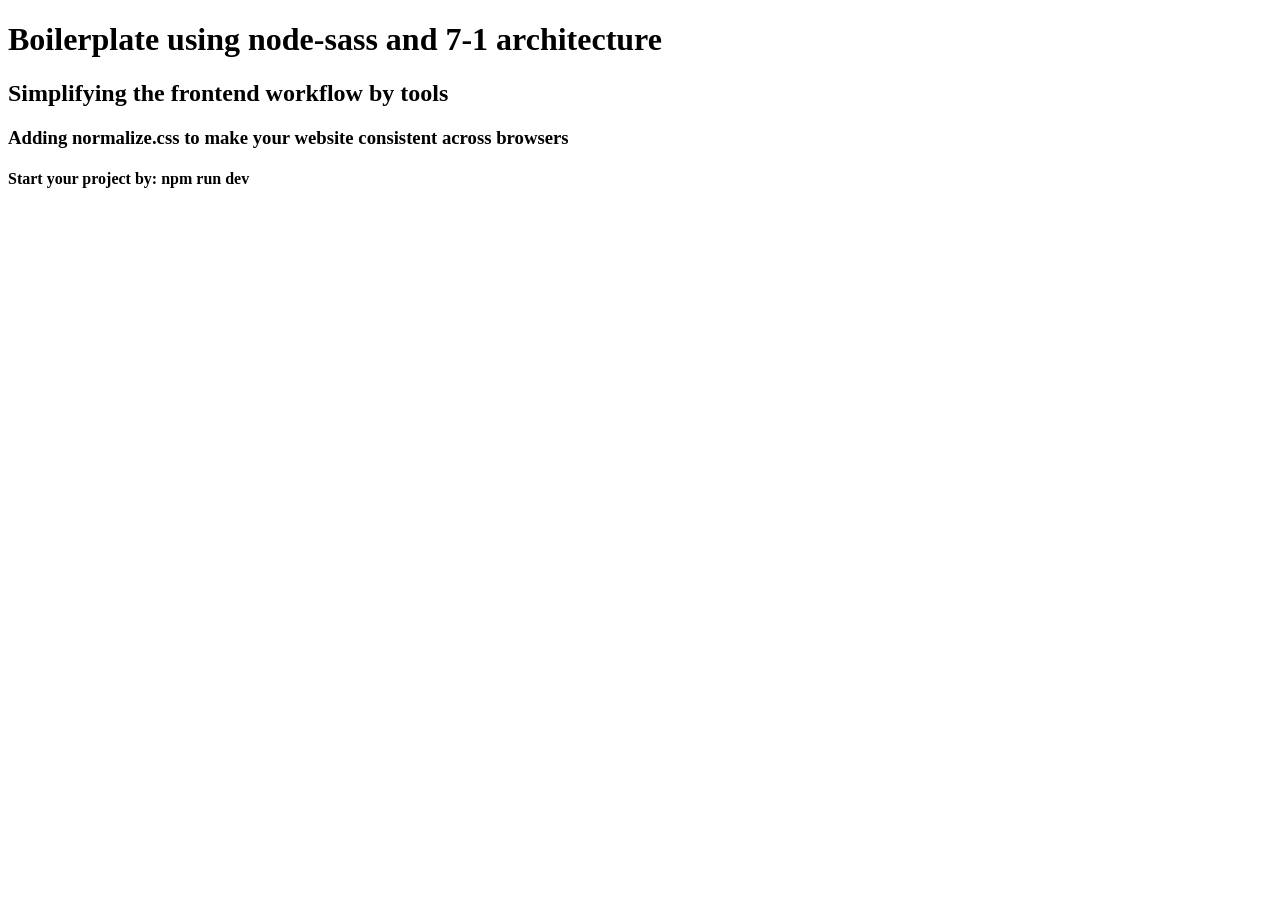
==== index.html @ 0681c427 "first commit" ====
<!DOCTYPE html>
<html>
<head>
    <meta charset="utf-8" />
    <meta http-equiv="X-UA-Compatible" content="IE=edge">
    <title>Boilerplate</title>
    <meta name="viewport" content="width=device-width, initial-scale=1">
    <link rel="stylesheet" type="text/css" media="screen" href="style.css" />
</head>
<body>
    <h1>Boilerplate using node-sass and 7-1 architecture</h1>
    <h2>Simplifying the frontend workflow by tools</h2>
    <h3>Adding normalize.css to make your website consistent across browsers</h3>
    <h4>Start your project by: <strong>npm run dev</strong></h4>
</body>
</html>
---- style.css ----
@import url(../../node_modules/normalize.css/normalize.css);
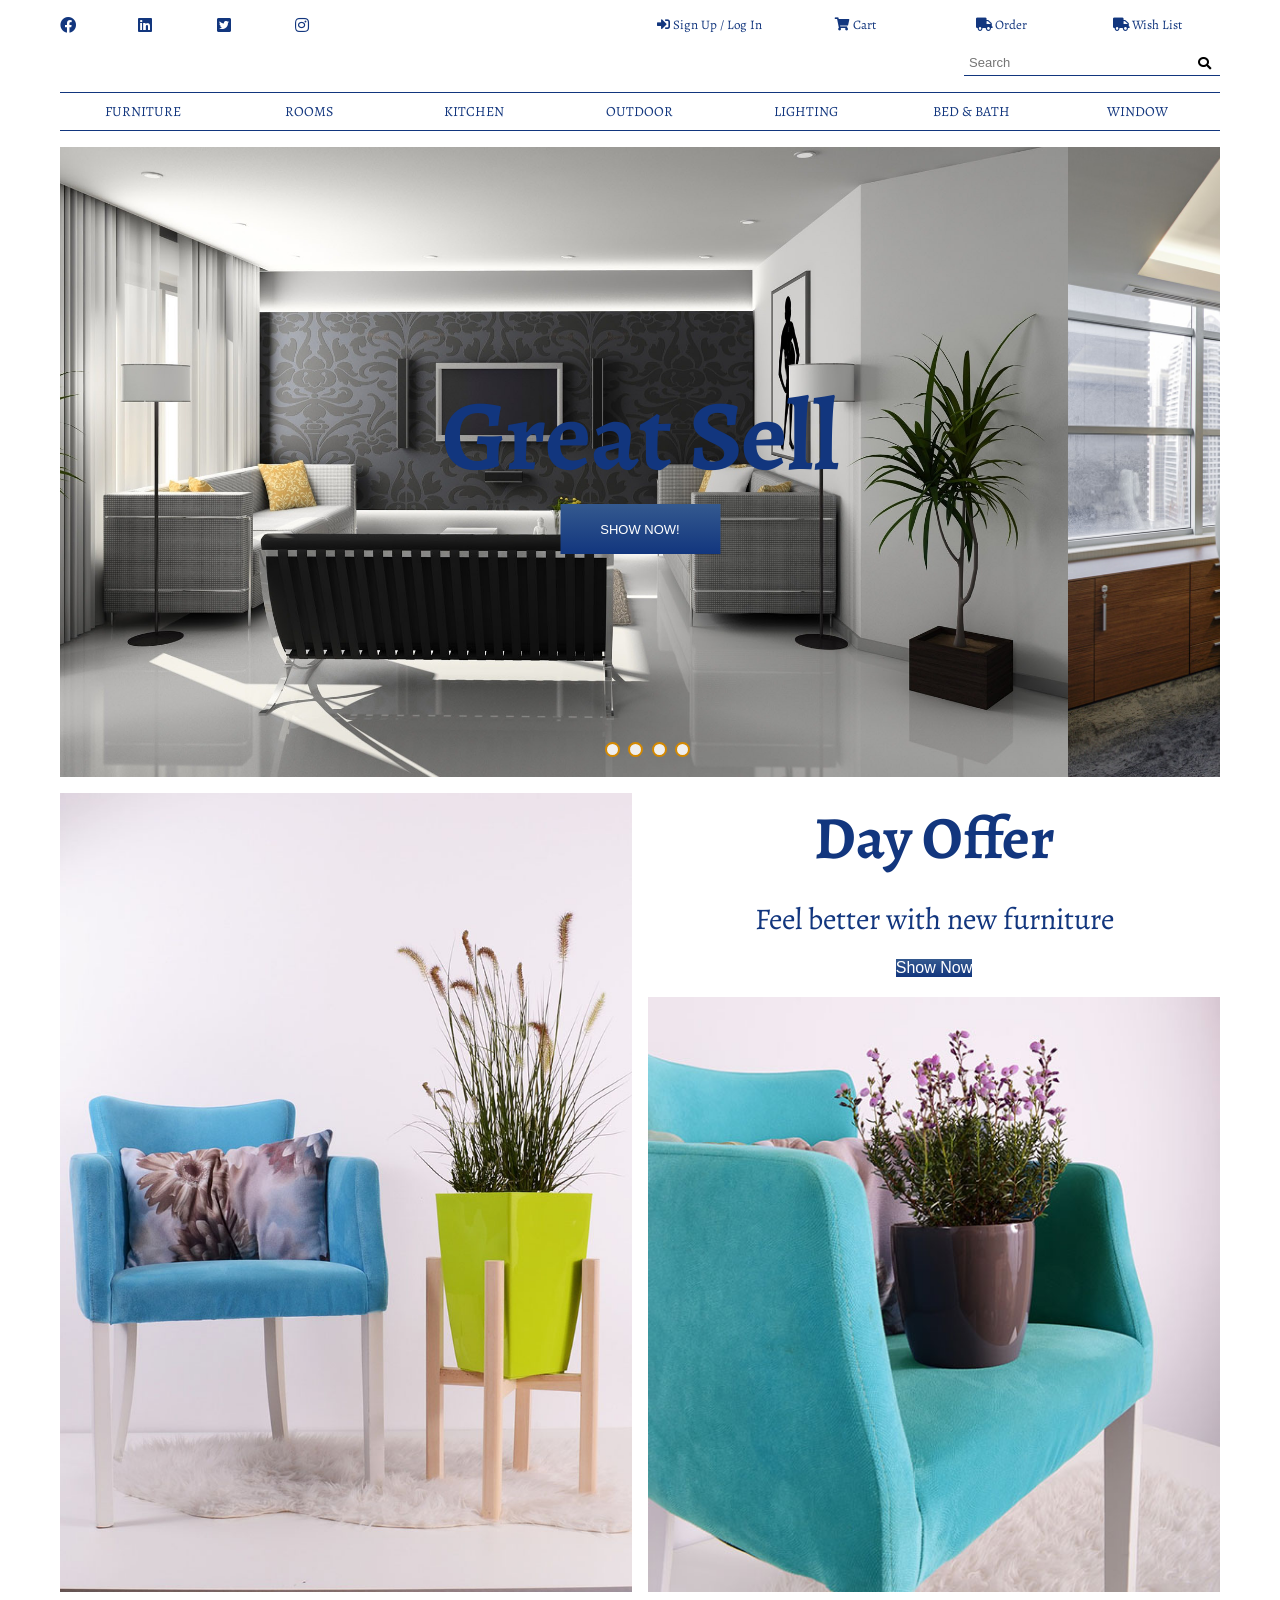
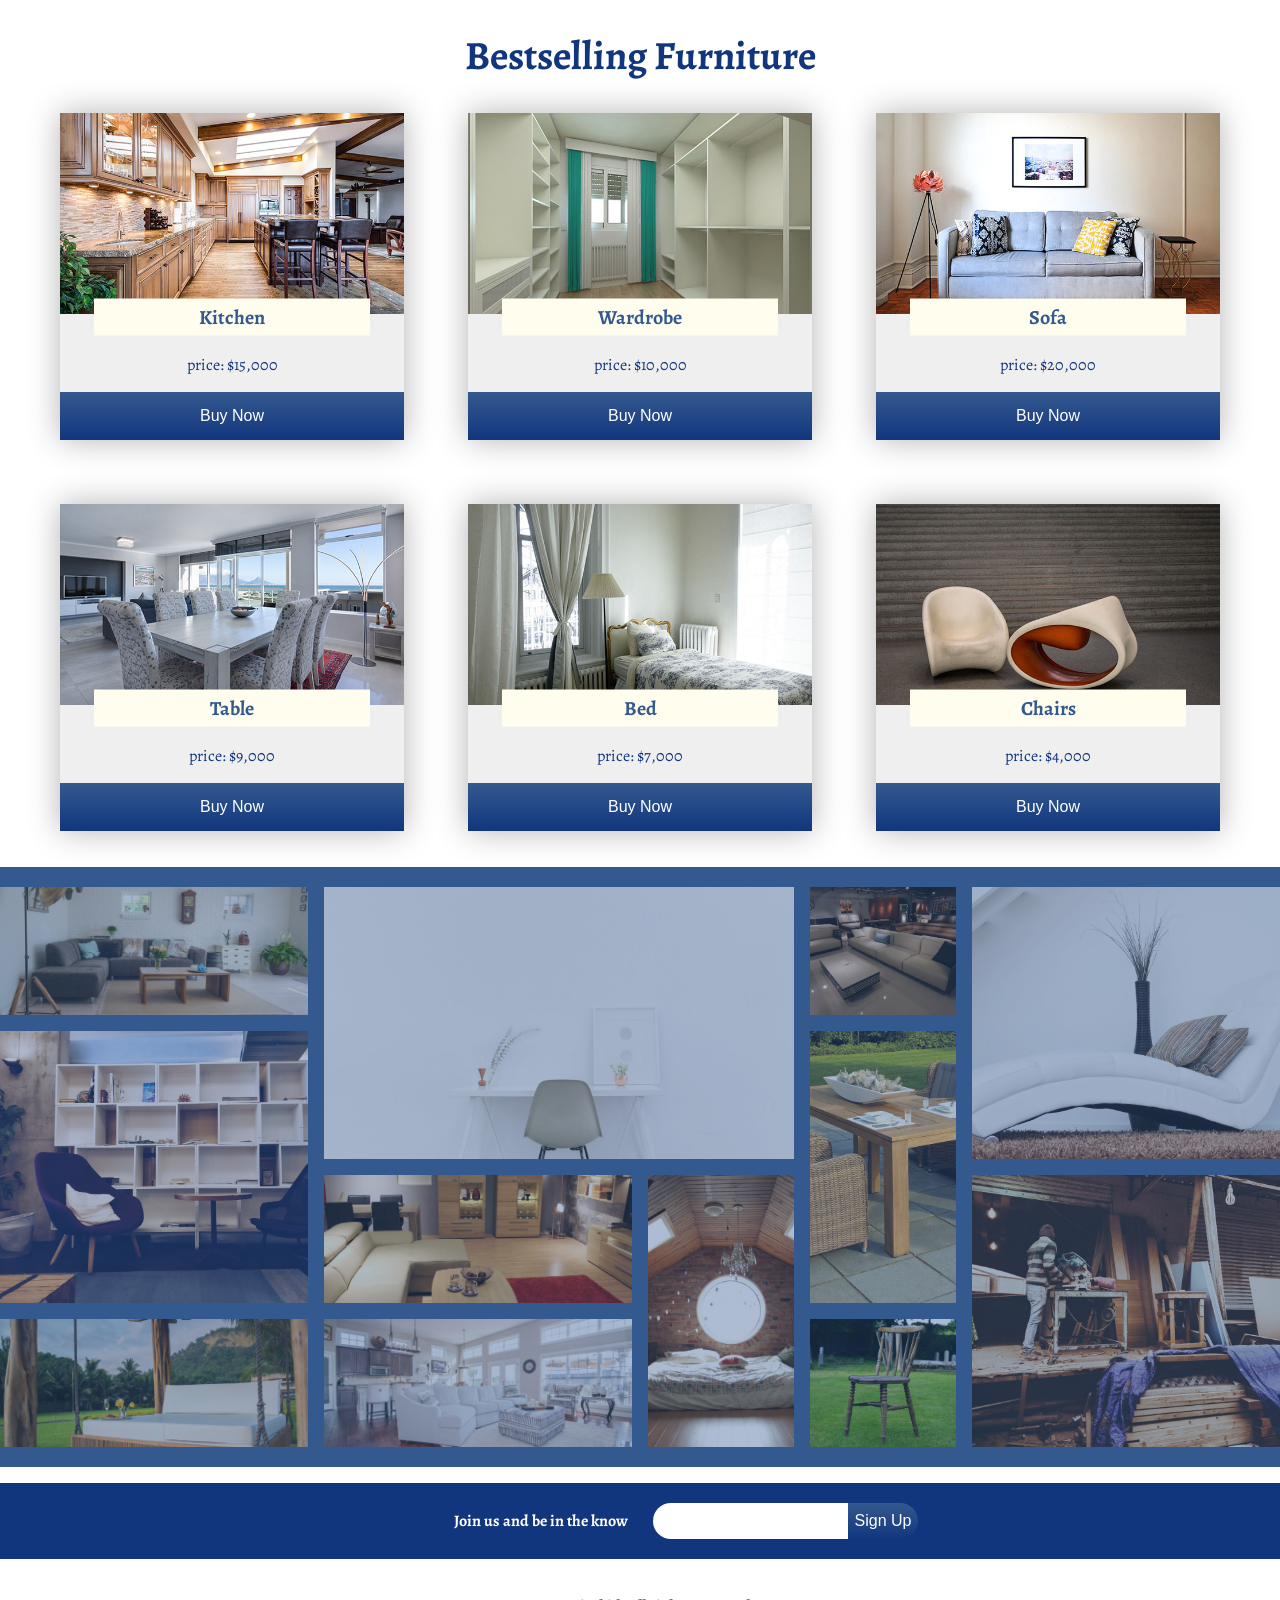
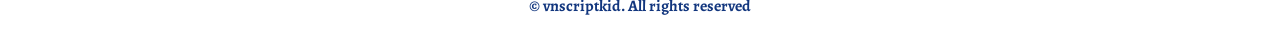
==== commit 7437fca0: "nearly complete" ====
--- a/index.html
+++ b/index.html
@@ -1,16 +1,207 @@
 <!DOCTYPE html>
 <html>
+
 <head>
     <meta charset="utf-8" />
     <meta http-equiv="X-UA-Compatible" content="IE=edge">
     <title>Boilerplate</title>
     <meta name="viewport" content="width=device-width, initial-scale=1">
+    <link rel="stylesheet" href="https://use.fontawesome.com/releases/v5.6.3/css/all.css" integrity="sha384-UHRtZLI+pbxtHCWp1t77Bi1L4ZtiqrqD80Kn4Z8NTSRyMA2Fd33n5dQ8lWUE00s/"
+        crossorigin="anonymous">
     <link rel="stylesheet" type="text/css" media="screen" href="style.css" />
 </head>
+
 <body>
-    <h1>Boilerplate using node-sass and 7-1 architecture</h1>
-    <h2>Simplifying the frontend workflow by tools</h2>
-    <h3>Adding normalize.css to make your website consistent across browsers</h3>
-    <h4>Start your project by: <strong>npm run dev</strong></h4>
+
+    <input type="checkbox" id="toggleModalBox">
+
+    <div class="modal">
+        <input type="checkbox" id="toggleForm">
+        <label for="toggleModalBox" class="modal__close">X</label>
+        <div class="btn-groups">
+            <label class="btn btn--uppercase btn-groups__btn btn-groups__signup" for="toggleForm">Sign Up</label>
+            <label class="btn btn--uppercase btn-groups__btn btn-groups__login" for="toggleForm">Login</label>
+        </div>
+        <form class="signup-form">
+            <h3 class="title-form">Sign Up</h3>
+            <div class="signup-form__groups">
+                <input class="input-form modal__input" type="text" name="firstNameSignUp" placeholder="Firstname">
+                <input class="input-form modal__input" type="text" name="lastNameSignUp" placeholder="Lastname">
+            </div>
+            <input class="input-form modal__input" type="text" name="userNameSignUp" placeholder="Username">
+            <input class="input-form modal__input" type="email" name="emailSignUp" placeholder="Email">
+            <input class="input-form modal__input" type="password" name="passwordSignUp" placeholder="Password">
+            <button class="btn btn--oranged modal__btn">Sign Up</button>
+        </form>
+        <form class="login-form">
+            <h3 class="title-form">Log In</h3>
+            <input class="input-form modal__input" type="text" name="userNameLogin" placeholder="Username / Email">
+            <input class="input-form modal__input" type="password" name="passwordLogin" placeholder="Password">
+            <button class="btn btn--oranged modal__btn">Login</button>
+        </form>
+    </div>
+    
+    <div class="container">
+        <ul class="social-nav">
+            <li class="social-nav__item"><a class="social-nav__link" href="#"><i class="fab fa-facebook social-nav__icon"></i></a></li>
+            <li class="social-nav__item"><a class="social-nav__link" href="#"><i class="fab fa-linkedin social-nav__icon"></i></a></li>
+            <li class="social-nav__item"><a class="social-nav__link" href="#"><i class="fab fa-twitter-square social-nav__icon"></i></a></li>
+            <li class="social-nav__item"><a class="social-nav__link" href="#"><i class="fab fa-instagram social-nav__icon"></i></a></li>
+        </ul>
+        <ul class="functional-nav">
+            <li><a class="functional-nav__link" href="#"><label for="toggleModalBox"><i class="functional-nav__icon fas fa-sign-in-alt"></i>Sign Up
+                    / Log In</label></a></li>
+            <li><a class="functional-nav__link" href="#"><i class="functional-nav__icon fas fa-shopping-cart"></i>Cart</a></li>
+            <li><a class="functional-nav__link" href="#"><i class="functional-nav__icon fas fa-truck"></i>Order</a></li>
+            <li><a class="functional-nav__link" href="#"><i class="functional-nav__icon fas fa-truck"></i>Wish List</a></li>
+        </ul>
+        <form class="search-nav">
+            <label for="searchNavInput"></label>
+            <input class="search-nav__input" type="text" name="searchTerm" id="searchNavInput" placeholder="Search">
+            <button class="search-nav__btn" type="submit"><i class="fas fa-search search-nav__icon"></i></button>
+        </form>
+        <ul class="main-nav">
+            <li class="main-nav__item">
+                <a class="main-nav__link" href="#">Furniture</a>
+                <div class="dropdown">
+                    <ul class="dropdown__list dropdown__list--first">
+                        <li class="dropdown__item"><a class="dropdown__link" href="#">Sofas</a></li>
+                        <li class="dropdown__item"><a class="dropdown__link" href="#">Sectionals</a></li>
+                        <li class="dropdown__item"><a class="dropdown__link" href="#">Daybeds & Chaises</a></li>
+                        <li class="dropdown__item"><a class="dropdown__link" href="#">Consolas & Credenzas</a></li>
+                        <li class="dropdown__item"><a class="dropdown__link" href="#">Chairs</a></li>
+                        <li class="dropdown__item"><a class="dropdown__link" href="#">Benches & Ottomans</a></li>
+                        <li class="dropdown__item"><a class="dropdown__link" href="#">Dressers & Chests</a></li>
+                        <li class="dropdown__item"><a class="dropdown__link" href="#">Dining Tables</a></li>
+                    </ul>
+                    <ul class="dropdown__list dropdown__list--second">
+                        <li class="dropdown__item"><a class="dropdown__link" href="#">Lampert</a></li>
+                        <li class="dropdown__item"><a class="dropdown__link" href="#">Baxter</a></li>
+                        <li class="dropdown__item"><a class="dropdown__link" href="#">Channing</a></li>
+                        <li class="dropdown__item"><a class="dropdown__link" href="#">Maxime</a></li>
+                        <li class="dropdown__item"><a class="dropdown__link" href="#">Talitha</a></li>
+                        <li class="dropdown__item"><a class="dropdown__link" href="#">Rider</a></li>
+                        <li class="dropdown__item"><a class="dropdown__link" href="#">Goldfinger</a></li>
+                    </ul>
+                    <img class="dropdown__img" src="images/dropdown-image.jpg" alt="DROPDOWN IMAGE">
+                </div>
+            </li>
+            <li class="main-nav__item"><a class="main-nav__link" href="#">Rooms</a></li>
+            <li class="main-nav__item"><a class="main-nav__link" href="#">Kitchen</a></li>
+            <li class="main-nav__item"><a class="main-nav__link" href="#">Outdoor</a></li>
+            <li class="main-nav__item"><a class="main-nav__link" href="#">Lighting</a></li>
+            <li class="main-nav__item"><a class="main-nav__link" href="#">Bed & Bath</a></li>
+            <li class="main-nav__item"><a class="main-nav__link" href="#">Window</a></li>
+        </ul>
+        <div class="banner">
+            <div class="banner__content">
+                <h1 class="banner__heading">Great Sell</h1>
+                <button class="banner__btn">
+                    <span class="banner__btn-text banner__btn-text--1">Show Now!</span>
+                    <span class="banner__btn-text banner__btn-text--2">It's interesting!</span>
+                </button>
+            </div>
+
+            <div class="slideshow">
+                <button class="slideshow__btn slideshow__btn--1"></button>
+                <button class="slideshow__btn slideshow__btn--2"></button>
+                <button class="slideshow__btn slideshow__btn--3"></button>
+                <button class="slideshow__btn slideshow__btn--4"></button>
+                <div class="slideshow__wrapper">
+                    <div class="slideshow__item">
+                        <img class="slideshow__img" src="/images/slide-img-1.jpg" alt="SLIDE IMAGE 1">
+                    </div>
+                    <div class="slideshow__item">
+                        <img class="slideshow__img" src="/images/slide-img-2.jpg" alt="SLIDE IMAGE 1">
+                    </div>
+                    <div class="slideshow__item">
+                        <img class="slideshow__img" src="/images/slide-img-3.jpg" alt="SLIDE IMAGE 3">
+                    </div>
+                    <div class="slideshow__item">
+                        <img class="slideshow__img" src="/images/slide-img-4.jpg" alt="SLIDE IMAGE 4">
+                    </div>
+                </div>
+            </div>
+        </div>
+        <section class="day-offer">
+            <img class="day-offer__img day-offer__img--1" src="images/day-offer-img-one.jpg" alt="DAY OFFER 1">
+            <h2 class="day-offer__heading">Day Offer</h2>
+            <p class="day-offer__paragraph">Feel better with new furniture</p>
+            <button class="btn day-offer__btn">Show Now</button>
+            <img class="day-offer__img day-offer__img--2" src="images/day-offer-img-two.jpg" alt="DAY OFFER 2">
+        </section>
+
+        <section class="bestsellings section">
+            <h2 class="section-heading bestsellings__heading">Bestselling Furniture</h2>
+            <div class="bestsellings__list">
+                <div class="bestselling-card bestsellings__item">
+                    <img class="bestselling-card__img" src="images/bestsellig-furniture-kitchen.jpg" alt="KITCHEN Bestselling">
+                    <h3 class="bestselling-card__title">Kitchen</h3>
+                    <p class="bestselling-card__price">price: $15,000</p>
+                    <button class="bestselling-card__btn btn btn--block">Buy Now</button>
+                </div>
+                <div class="bestselling-card bestsellings__item">
+                    <img class="bestselling-card__img" src="images/bestsellig-furniture-wardrobe.jpg" alt="Wardrobe Bestselling">
+                    <h3 class="bestselling-card__title">Wardrobe</h3>
+                    <p class="bestselling-card__price">price: $10,000</p>
+                    <button class="bestselling-card__btn btn btn--block">Buy Now</button>
+                </div>
+                <div class="bestselling-card bestsellings__item">
+                    <img class="bestselling-card__img" src="images/bestsellig-furniture-sofa.jpg" alt="Sofa Bestselling">
+                    <h3 class="bestselling-card__title">Sofa</h3>
+                    <p class="bestselling-card__price">price: $20,000</p>
+                    <button class="bestselling-card__btn btn btn--block">Buy Now</button>
+                </div>
+                <div class="bestselling-card bestsellings__item">
+                    <img class="bestselling-card__img" src="images/bestsellig-furniture-table.jpg" alt="Table Bestselling">
+                    <h3 class="bestselling-card__title">Table</h3>
+                    <p class="bestselling-card__price">price: $9,000</p>
+                    <button class="bestselling-card__btn btn btn--block">Buy Now</button>
+                </div>
+                <div class="bestselling-card bestsellings__item">
+                    <img class="bestselling-card__img" src="images/bestsellig-furniture-bed.jpg" alt="Bed Bestselling">
+                    <h3 class="bestselling-card__title">Bed</h3>
+                    <p class="bestselling-card__price">price: $7,000</p>
+                    <button class="bestselling-card__btn btn btn--block">Buy Now</button>
+                </div>
+                <div class="bestselling-card bestsellings__item">
+                    <img class="bestselling-card__img" src="images/bestsellig-furniture-chairs.jpg" alt="Chairs Bestselling">
+                    <h3 class="bestselling-card__title">Chairs</h3>
+                    <p class="bestselling-card__price">price: $4,000</p>
+                    <button class="bestselling-card__btn btn btn--block">Buy Now</button>
+                </div>
+            </div>
+
+        </section>
+
+        <section class="section gallery">
+            <img src="images/gallery-img-1.jpeg" alt="gallery image 1" class="gallery__img gallery__img--1">
+            <img src="images/gallery-img-2.jpeg" alt="gallery image 2" class="gallery__img gallery__img--2">
+            <img src="images/gallery-img-3.jpeg" alt="gallery image 3" class="gallery__img gallery__img--3">
+            <img src="images/gallery-img-4.jpeg" alt="gallery image 4" class="gallery__img gallery__img--4">
+            <img src="images/gallery-img-5.jpeg" alt="gallery image 5" class="gallery__img gallery__img--5">
+            <img src="images/gallery-img-6.jpeg" alt="gallery image 6" class="gallery__img gallery__img--6">
+            <img src="images/gallery-img-7.jpeg" alt="gallery image 7" class="gallery__img gallery__img--7">
+            <img src="images/gallery-img-8.jpeg" alt="gallery image 8" class="gallery__img gallery__img--8">
+            <img src="images/gallery-img-9.jpeg" alt="gallery image 9" class="gallery__img gallery__img--9">
+            <img src="images/gallery-img-10.jpeg" alt="gallery image 10" class="gallery__img gallery__img--10">
+            <img src="images/gallery-img-11.jpeg" alt="gallery image 11" class="gallery__img gallery__img--11">
+            <img src="images/gallery-img-12.jpeg" alt="gallery image 12" class="gallery__img gallery__img--12">
+        </section>
+
+        <section class="contact section">
+            <h3 class="contact__heading">Join us and be in the know</h3>
+            <form class="contact__form">
+                <label for="emailContactInput"></label>
+                <input type="email" id="emailContactInput" class="contact__email-input">
+                <button class="btn contact__submit-btn">Sign Up</button>
+            </form>
+        </section>
+
+        <footer class="footer section">
+            <p class="footer__copyright">&copy; vnscriptkid. All rights reserved</p>
+        </footer>
+    </div>
 </body>
+
 </html>
--- a/style.css
+++ b/style.css
@@ -1 +1,522 @@
 @import url(../../node_modules/normalize.css/normalize.css);
+@import url("https://fonts.googleapis.com/css?family=Alegreya");
+@keyframes slideshow {
+  0% {
+    left: 0; }
+  10% {
+    left: 0; }
+  25% {
+    left: -100%; }
+  35% {
+    left: -100%; }
+  50% {
+    left: -200%; }
+  60% {
+    left: -200%; }
+  75% {
+    left: -300%; }
+  85% {
+    left: -300%; }
+  100% {
+    left: 0; } }
+
+*,
+*::before,
+*::after {
+  padding: 0;
+  margin: 0;
+  box-sizing: inherit; }
+
+html {
+  box-sizing: border-box; }
+
+.container {
+  display: grid;
+  grid-template-columns: minmax(6rem, 1fr) repeat(8, minmax(min-content, 16rem)) minmax(6rem, 1fr);
+  grid-template-rows: repeat(3, min-content) 70vh min-content min-content;
+  grid-row-gap: 1.6rem;
+  margin-top: 1.6rem; }
+
+.section {
+  padding: 2rem 0 2rem 0; }
+
+.input-form {
+  display: block;
+  padding: 1rem;
+  border: none;
+  width: 100%;
+  font-size: 1.5rem;
+  outline: none; }
+
+html {
+  font-size: 62.5%; }
+
+body {
+  font-family: 'Alegreya', serif; }
+
+ul {
+  list-style-type: none; }
+
+a,
+a:visited {
+  text-decoration: none;
+  color: inherit; }
+
+.section-heading {
+  font-size: 4rem;
+  color: #12367e;
+  text-align: center;
+  margin-bottom: 3rem; }
+
+.social-nav {
+  grid-column: 2 / 4;
+  display: grid;
+  grid-template-columns: repeat(auto-fit, minmax(5rem, 1fr));
+  align-items: center; }
+  .social-nav__icon {
+    font-size: 1.6rem;
+    color: #12367e;
+    transition: all .2s; }
+    .social-nav__icon:hover {
+      color: #34598f;
+      transform: rotateZ(360deg); }
+
+.functional-nav {
+  grid-column: 6 / 10;
+  display: grid;
+  grid-template-columns: repeat(auto-fit, minmax(10rem, 1fr));
+  color: #12367e; }
+  .functional-nav__link {
+    font-size: 1.3rem;
+    display: inline-block;
+    width: 100%;
+    text-align: center; }
+    .functional-nav__link::after {
+      content: '';
+      display: block;
+      width: 0;
+      height: .1rem;
+      background: #12367e;
+      transition: all 0.2s cubic-bezier(0.55, 0, 0.98, 0.54);
+      margin: 0 auto; }
+    .functional-nav__link:hover::after {
+      width: 100%; }
+  .functional-nav__icon {
+    margin-right: .3rem; }
+
+.search-nav {
+  grid-row: 2 / 3;
+  grid-column: 8 / 10;
+  display: grid;
+  grid-template-columns: repeat(10, 10%); }
+  .search-nav__input {
+    grid-column: 3 / -1;
+    grid-row: 1 / 2;
+    border: none;
+    border-bottom: .1rem solid #12367e;
+    padding: .5rem;
+    font-size: 1.3rem;
+    outline: none; }
+  .search-nav__btn {
+    grid-column: 10 / -1;
+    grid-row: 1 / 2;
+    background: transparent;
+    border: none;
+    cursor: pointer; }
+  .search-nav__icon {
+    font-size: 1.3rem; }
+
+.main-nav {
+  grid-row: 3 / 4;
+  grid-column: 2 / 10;
+  display: grid;
+  grid-template-columns: repeat(auto-fit, minmax(10rem, 1fr));
+  color: #12367e;
+  border-top: .1rem solid #12367e;
+  border-bottom: .1rem solid #12367e; }
+  .main-nav__item {
+    padding: .8rem 0;
+    transition: all 0.1s cubic-bezier(0.55, 0, 0.98, 0.54); }
+    .main-nav__item:first-child {
+      position: relative; }
+      .main-nav__item:first-child:hover .dropdown {
+        visibility: visible;
+        opacity: 1; }
+    .main-nav__item:hover {
+      background: #12367e;
+      color: white; }
+  .main-nav__item:hover .main-nav__link::before,
+  .main-nav__item:hover .main-nav__link::after {
+    width: 100%; }
+  .main-nav__link {
+    display: grid;
+    text-align: center;
+    font-size: 1.4rem;
+    text-transform: uppercase; }
+    .main-nav__link::before, .main-nav__link::after {
+      content: '';
+      display: inline-block;
+      width: 0;
+      height: .1rem;
+      background: white;
+      transition: all 0.2s cubic-bezier(0.55, 0, 0.98, 0.54); }
+    .main-nav__link::after {
+      justify-self: end; }
+
+.dropdown {
+  position: absolute;
+  top: 100%;
+  padding: 1.6rem;
+  background-color: #fffeee;
+  color: #12367e;
+  width: 70rem;
+  display: grid;
+  grid-template-columns: repeat(7, 10rem);
+  box-sizing: content-box;
+  visibility: hidden;
+  opacity: 0;
+  transition: all .5s;
+  z-index: 100; }
+  .dropdown__list--first {
+    grid-column: 1 / 3; }
+  .dropdown__list--second {
+    grid-column: 3 / 5; }
+  .dropdown__item {
+    margin-bottom: 1rem; }
+  .dropdown__img {
+    grid-column: 5 / -1;
+    width: 100%; }
+  .dropdown__link {
+    text-transform: uppercase;
+    font-size: 1.3rem; }
+    .dropdown__link:hover {
+      color: #34598f;
+      font-weight: bold; }
+
+.banner {
+  position: relative;
+  grid-row: 4 / 5;
+  grid-column: 2 / 10; }
+  .banner__content {
+    position: absolute;
+    top: 50%;
+    left: 50%;
+    transform: translate(-50%, -50%);
+    text-align: center;
+    z-index: 50; }
+  .banner__heading {
+    font-size: 10rem;
+    color: #12367e;
+    margin: 0; }
+  .banner__btn {
+    height: 5rem;
+    width: 16rem;
+    font-size: 1.3rem;
+    position: relative;
+    overflow: hidden;
+    cursor: pointer;
+    background: linear-gradient(to top, #12367e, #34598f);
+    color: white;
+    border: none;
+    text-transform: uppercase;
+    outline: none; }
+    .banner__btn:hover .banner__btn-text--2 {
+      top: 50%;
+      transform: translateY(-50%); }
+    .banner__btn:hover .banner__btn-text--1 {
+      top: -150%; }
+  .banner__btn-text {
+    position: absolute;
+    left: 0;
+    width: 100%;
+    transition: all .2s; }
+    .banner__btn-text--1 {
+      top: 50%;
+      transform: translateY(-50%); }
+    .banner__btn-text--2 {
+      top: 150%; }
+
+.slideshow {
+  height: 100%;
+  position: relative;
+  overflow: hidden; }
+  .slideshow__wrapper {
+    width: 400%;
+    height: 100%;
+    display: flex;
+    position: relative;
+    animation: slideshow 10s infinite; }
+  .slideshow__img {
+    height: 100%;
+    width: 100%;
+    object-fit: cover; }
+  .slideshow__btn {
+    position: absolute;
+    z-index: 10;
+    bottom: 2rem;
+    height: 1.5rem;
+    width: 1.5rem;
+    border-radius: 50%;
+    border: .2rem solid #d38800;
+    outline: none; }
+    .slideshow__btn--1 {
+      left: 47%; }
+      .slideshow__btn--1:focus ~ .slideshow__wrapper {
+        left: 0; }
+    .slideshow__btn--2 {
+      left: 49%; }
+      .slideshow__btn--2:focus ~ .slideshow__wrapper {
+        left: -100%; }
+    .slideshow__btn--3 {
+      left: 51%; }
+      .slideshow__btn--3:focus ~ .slideshow__wrapper {
+        left: -200%; }
+    .slideshow__btn--4 {
+      left: 53%; }
+      .slideshow__btn--4:focus ~ .slideshow__wrapper {
+        left: -300%; }
+    .slideshow__btn:focus {
+      background: #12367e; }
+    .slideshow__btn:focus ~ .slideshow__wrapper {
+      animation: none; }
+
+.bestsellings {
+  grid-row: 6 / 7;
+  grid-column: 2 / 10; }
+  .bestsellings__heading {
+    grid-column: 1 / -1;
+    grid-row: 1 / 2; }
+  .bestsellings__list {
+    display: grid;
+    grid-template-columns: repeat(auto-fit, minmax(30rem, 1fr));
+    grid-gap: 6.4rem; }
+
+.day-offer {
+  grid-row: 5 / 6;
+  grid-column: 2 / 10;
+  display: grid;
+  grid-template-columns: repeat(4, 1fr);
+  grid-template-rows: repeat(4, min-content);
+  grid-gap: 1.6rem;
+  justify-items: center;
+  align-items: end;
+  color: #12367e; }
+  .day-offer__heading {
+    grid-row: 1 / 2;
+    grid-column: 3 / -1;
+    font-size: 6rem; }
+  .day-offer__paragraph {
+    grid-row: 2 / 3;
+    grid-column: 3 / -1;
+    font-size: 3rem; }
+  .day-offer__btn {
+    grid-row: 3 / 4;
+    grid-column: 3 / -1; }
+  .day-offer__img {
+    width: 100%; }
+    .day-offer__img--1 {
+      grid-row: 1 / -1;
+      grid-column: 1 / span 2; }
+    .day-offer__img--2 {
+      grid-row: 4 / 5;
+      grid-column: 3 / -1;
+      align-self: end; }
+
+.gallery {
+  grid-column: 1 / -1;
+  grid-row: 7 / 8;
+  display: grid;
+  grid-template-columns: repeat(8, minmax(1rem, 1fr));
+  grid-template-rows: repeat(4, 10vw);
+  grid-gap: 1.6rem;
+  background: #34598f; }
+  .gallery__img {
+    width: 100%;
+    height: 100%;
+    object-fit: cover;
+    opacity: .6;
+    transition: opacity .3s; }
+    .gallery__img:hover {
+      opacity: 1; }
+    .gallery__img--1 {
+      grid-column: 1 / 3;
+      grid-row: 1 / 2; }
+    .gallery__img--2 {
+      grid-column: 3 / 6;
+      grid-row: 1 / 3; }
+    .gallery__img--3 {
+      grid-column: 6 / 7;
+      grid-row: 1 / 2; }
+    .gallery__img--4 {
+      grid-column: 7 / -1;
+      grid-row: 1 / 3; }
+    .gallery__img--5 {
+      grid-row: 2 / 4;
+      grid-column: 1 / 3; }
+    .gallery__img--6 {
+      grid-column: 3 / 5;
+      grid-row: 3 / 4; }
+    .gallery__img--7 {
+      grid-column: 6 / 7;
+      grid-row: 2 / 4; }
+    .gallery__img--8 {
+      grid-column: 5 / 6;
+      grid-row: 3 / 5; }
+    .gallery__img--9 {
+      grid-column: 1 / 3;
+      grid-row: 4 / 5; }
+    .gallery__img--10 {
+      grid-column: 3 / 5;
+      grid-row: 4 / 5; }
+    .gallery__img--11 {
+      grid-column: 6 / 7;
+      grid-row: 4 / 5; }
+    .gallery__img--12 {
+      grid-column: 7 / -1;
+      grid-row: 3 / 5; }
+
+.contact {
+  grid-row: 8 / 9;
+  grid-column: 1 / -1;
+  display: grid;
+  grid-template-columns: 1fr 1fr;
+  background: #12367e;
+  grid-column-gap: 2.5rem;
+  align-items: center; }
+  .contact__heading {
+    color: white;
+    justify-self: end;
+    font-size: 1.6rem; }
+  .contact__form {
+    display: flex; }
+  .contact__email-input {
+    padding: 1rem;
+    font-size: 1.4rem;
+    border-radius: 2rem 0 0 2rem;
+    border: none; }
+  .contact__submit-btn {
+    padding: 0 .7rem 0 .7rem;
+    border-radius: 0 2rem 2rem 0; }
+
+.footer {
+  grid-row: 9 / 10;
+  grid-column: 1 / -1; }
+  .footer__copyright {
+    text-align: center;
+    font-size: 1.6rem;
+    font-weight: bold;
+    color: #12367e; }
+
+.btn {
+  font-size: 1.6rem;
+  cursor: pointer;
+  background: linear-gradient(to top, #12367e, #34598f);
+  color: white;
+  border: none;
+  outline: none;
+  transition: all .2s; }
+  .btn--block {
+    display: block;
+    width: 100%;
+    padding: 1.5rem; }
+  .btn--squared {
+    height: 5rem;
+    width: 16rem; }
+  .btn--uppercase {
+    text-transform: uppercase; }
+  .btn--oranged {
+    background: #d38800; }
+  .btn:hover {
+    background: linear-gradient(to bottom, #12367e, #34598f); }
+
+.modal {
+  position: fixed;
+  z-index: 100;
+  top: 50%;
+  left: 50%;
+  transform: translate(-50%, -50%);
+  background: #efefef;
+  padding: 2rem;
+  width: 50rem;
+  box-shadow: 0 0 3rem rgba(0, 0, 0, 0.3);
+  display: none; }
+  .modal__input {
+    margin-bottom: 1rem; }
+  .modal__btn {
+    width: 15rem;
+    height: 3.5rem; }
+  .modal__close {
+    position: absolute;
+    bottom: 2rem;
+    right: 2rem;
+    font-size: 1.6rem;
+    color: #12367e;
+    cursor: pointer; }
+    .modal__close:hover {
+      color: #34598f; }
+
+.btn-groups {
+  display: flex; }
+  .btn-groups__btn {
+    flex-basis: 50%;
+    padding: 1rem 0;
+    border: .1rem solid white;
+    text-align: center; }
+
+.signup-form__groups {
+  display: flex; }
+  .signup-form__groups input {
+    flex-basis: 50%; }
+    .signup-form__groups input:first-child {
+      margin-right: .3rem; }
+
+.login-form {
+  display: none; }
+
+.title-form {
+  font-size: 1.6rem;
+  color: #12367e;
+  text-transform: uppercase;
+  margin: 2rem 0 1rem 0; }
+
+#toggleForm {
+  display: none; }
+  #toggleForm:checked ~ .login-form {
+    display: block; }
+  #toggleForm:checked ~ .signup-form {
+    display: none; }
+  #toggleForm:checked ~ .btn-groups .btn-groups__login,
+  #toggleForm:not(:checked) ~ .btn-groups .btn-groups__signup {
+    pointer-events: none;
+    background: #34598f;
+    color: #999; }
+  #toggleForm:checked ~ .btn-groups .btn-groups__signup {
+    pointer-events: initial; }
+
+#toggleModalBox {
+  display: none; }
+  #toggleModalBox:checked ~ .modal {
+    display: block; }
+  #toggleModalBox:checked ~ .container {
+    pointer-events: none;
+    opacity: .6; }
+
+.bestselling-card {
+  box-shadow: 0 0 3rem rgba(0, 0, 0, 0.3);
+  background: #efefef; }
+  .bestselling-card__img {
+    width: 100%; }
+  .bestselling-card__title {
+    width: 80%;
+    margin: 0 auto;
+    background: #fffeee;
+    color: #34598f;
+    text-align: center;
+    font-size: 2rem;
+    padding: .5rem 0;
+    transform: translateY(-50%); }
+  .bestselling-card__price {
+    color: #12367e;
+    font-size: 1.6rem;
+    margin-bottom: 1.6rem;
+    text-align: center; }
